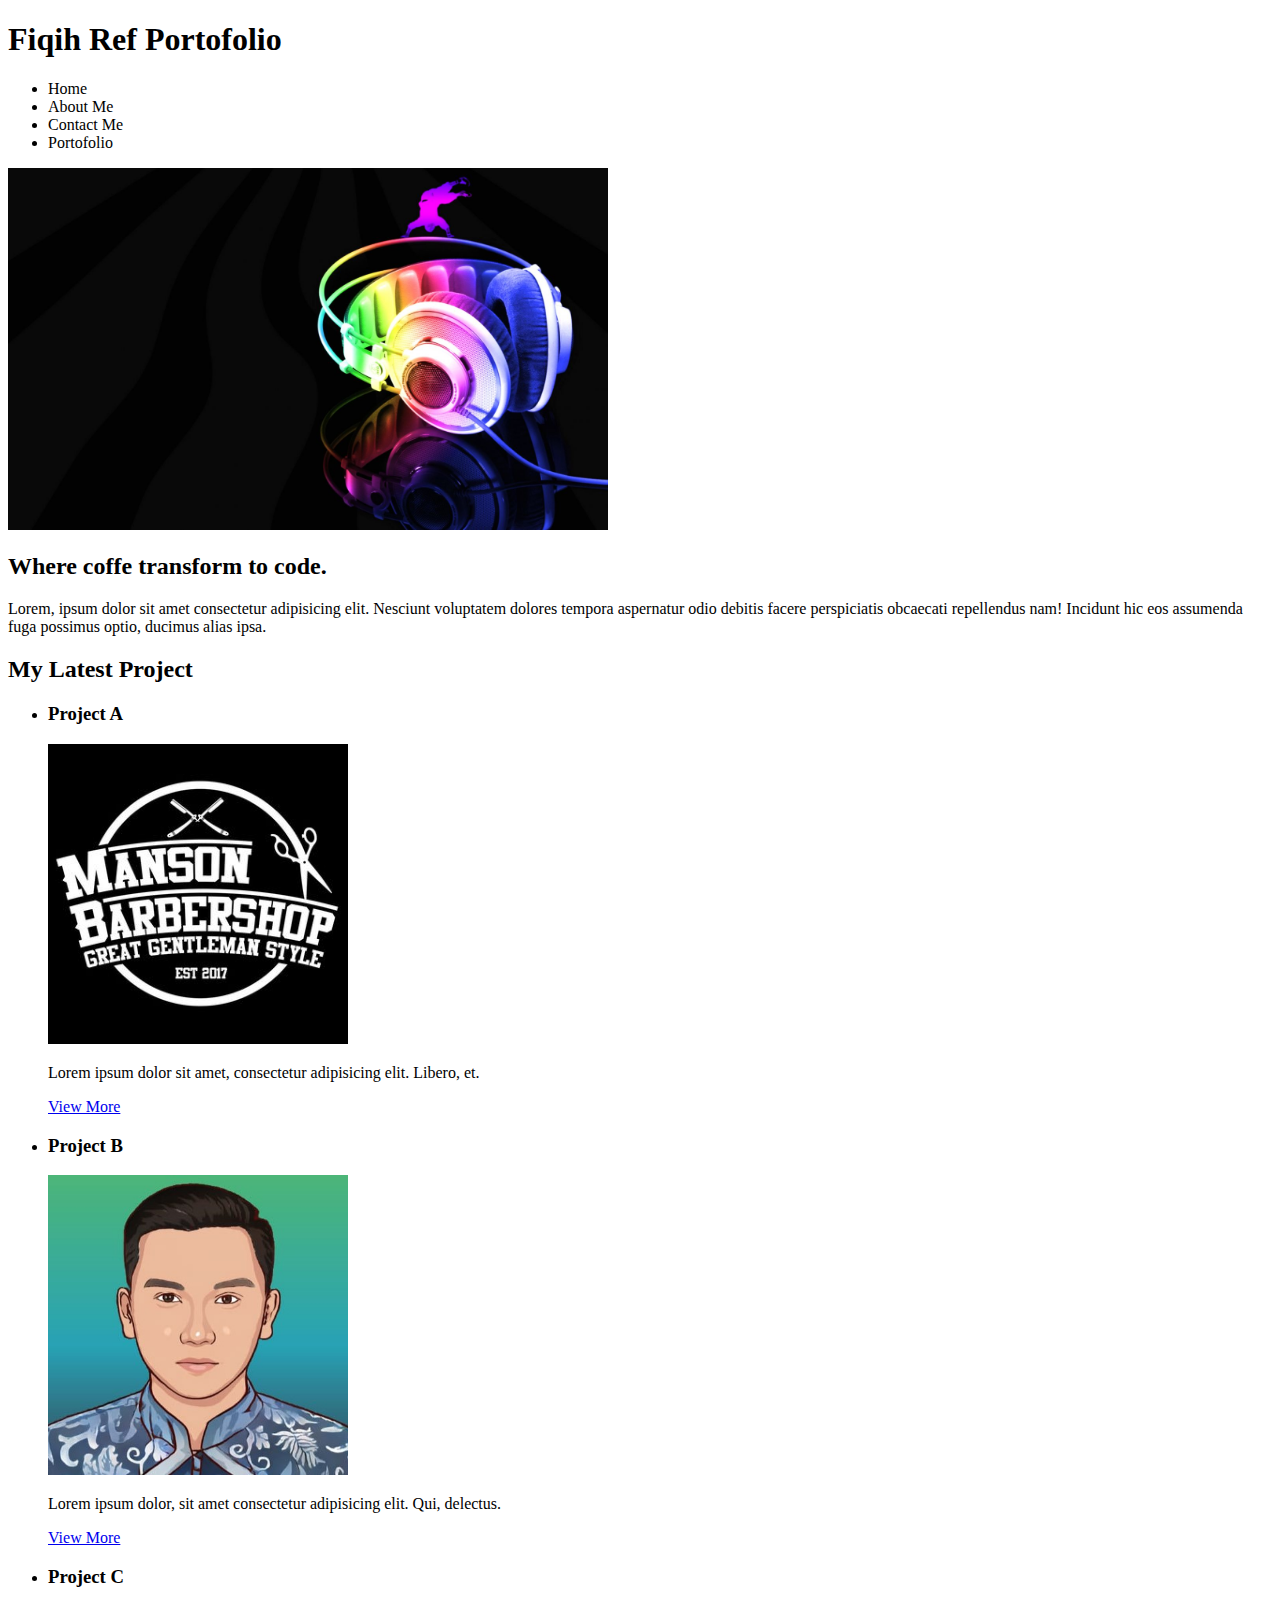
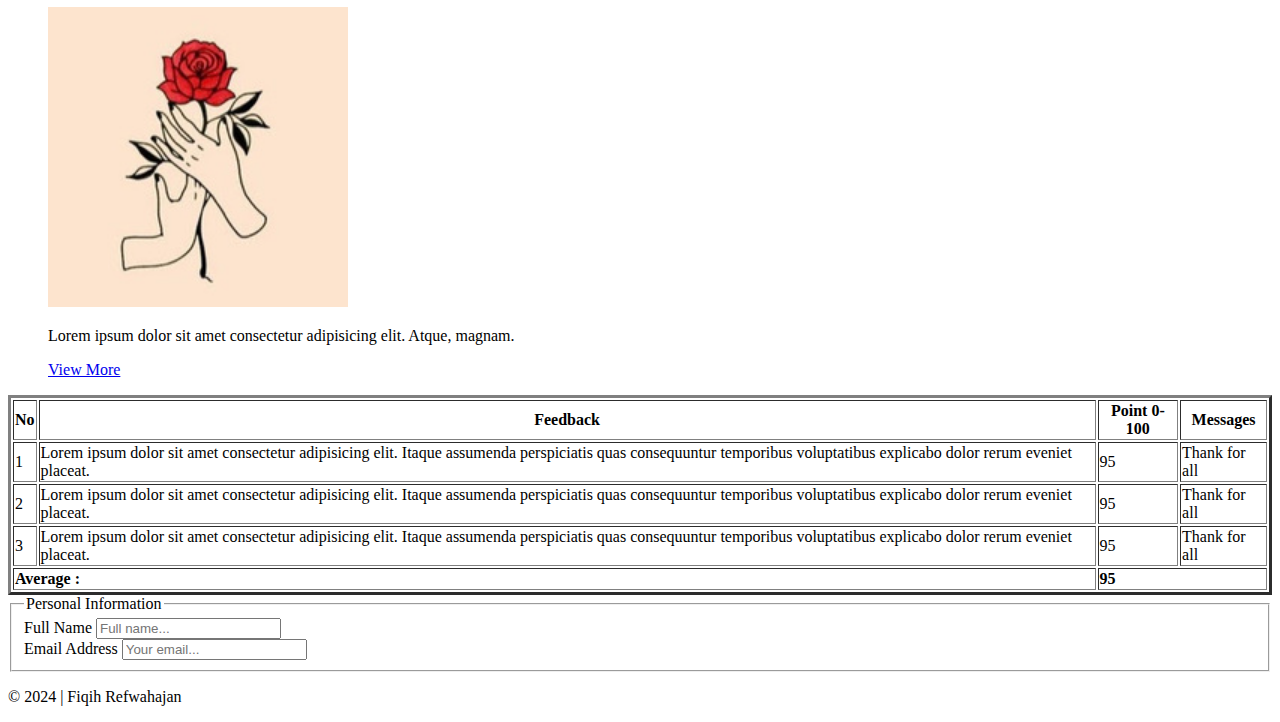
==== landing.html @ 0d5b9f75 "add home page" ====
<!DOCTYPE html>
<html lang="en">
  <head>
    <meta charset="UTF-8" />
    <meta name="viewport" content="width=device-width, initial-scale=1.0" />
    <title>My Portofolio | Fiqih Refwahajan</title>
  </head>
  <body>
    <main>
      <header>
        <h1>Fiqih Ref Portofolio</h1>
        <nav>
          <ul>
            <li>Home</li>
            <li>About Me</li>
            <li>Contact Me</li>
            <li>Portofolio</li>
          </ul>
        </nav>
      </header>
      <section id="jumbotron">
        <img src="/assets/ui-music.jpg" alt="music" width="600" />
        <h2>Where coffe transform to code.</h2>
        <div>
          Lorem, ipsum dolor sit amet consectetur adipisicing elit. Nesciunt
          voluptatem dolores tempora aspernatur odio debitis facere perspiciatis
          obcaecati repellendus nam! Incidunt hic eos assumenda fuga possimus
          optio, ducimus alias ipsa.
        </div>
      </section>
      <section>
        <h2>My Latest Project</h2>
        <ul>
          <li>
            <h3>Project A</h3>
            <img src="/assets/project_a.jpg" alt="project a" width="300" />
            <p>
              Lorem ipsum dolor sit amet, consectetur adipisicing elit. Libero,
              et.
            </p>
            <p><a href="#" target="_blank" rel="noopener">View More</a></p>
          </li>
          <li>
            <h3>Project B</h3>
            <img src="/assets/project_b.jpeg" alt="project b" width="300" />
            <p>
              Lorem ipsum dolor, sit amet consectetur adipisicing elit. Qui,
              delectus.
            </p>
            <p><a href="#" target="_blank" rel="noopener">View More</a></p>
          </li>
          <li>
            <h3>Project C</h3>
            <img src="/assets/project_c.jpg" alt="project c" width="300" />
            <p>
              Lorem ipsum dolor sit amet consectetur adipisicing elit. Atque,
              magnam.
            </p>
            <p><a href="#" target="_blank" rel="noopener">View More</a></p>
          </li>
        </ul>
      </section>
      <section id="feedback">
        <table border="3">
          <thead>
            <tr>
              <th>No</th>
              <th>Feedback</th>
              <th>Point 0-100</th>
              <th>Messages</th>
            </tr>
          </thead>
          <tbody>
            <tr>
              <td>1</td>
              <td>Lorem ipsum dolor sit amet consectetur adipisicing elit. Itaque assumenda perspiciatis quas consequuntur temporibus voluptatibus explicabo dolor rerum eveniet placeat.</td>
              <td>95</td>
              <td>Thank for all</td>
            </tr>
            <tr>
              <td>2</td>
              <td>Lorem ipsum dolor sit amet consectetur adipisicing elit. Itaque assumenda perspiciatis quas consequuntur temporibus voluptatibus explicabo dolor rerum eveniet placeat.</td>
              <td>95</td>
              <td>Thank for all</td>
            </tr>
            <tr>
              <td>3</td>
              <td>Lorem ipsum dolor sit amet consectetur adipisicing elit. Itaque assumenda perspiciatis quas consequuntur temporibus voluptatibus explicabo dolor rerum eveniet placeat.</td>
              <td>95</td>
              <td>Thank for all</td>
            </tr>
          </tbody>
          <tfoot>
            <tr>
              <td colspan="2"><b>Average :</b></td>
              <td colspan="2"><b>95</b></td>
            </tr>
          </tfoot>
        </table>
      </section>
      <section>
        <form action="">
          <fieldset>
            <legend>Personal Information</legend>
            <div>
              <label for="fullname">Full Name</label>
              <input
                type="text"
                name="fullname"
                id="fullname"
                placeholder="Full name..."
              />
            </div>
            <div>
              <label for="email">Email Address</label>
              <input
                type="email"
                name="email"
                id="email"
                placeholder="Your email..."
              />
            </div>
          </fieldset>
        </form>
      </section>
      <footer>
        <p>&copy; 2024 | Fiqih Refwahajan</p>
      </footer>
    </main>
  </body>
</html>
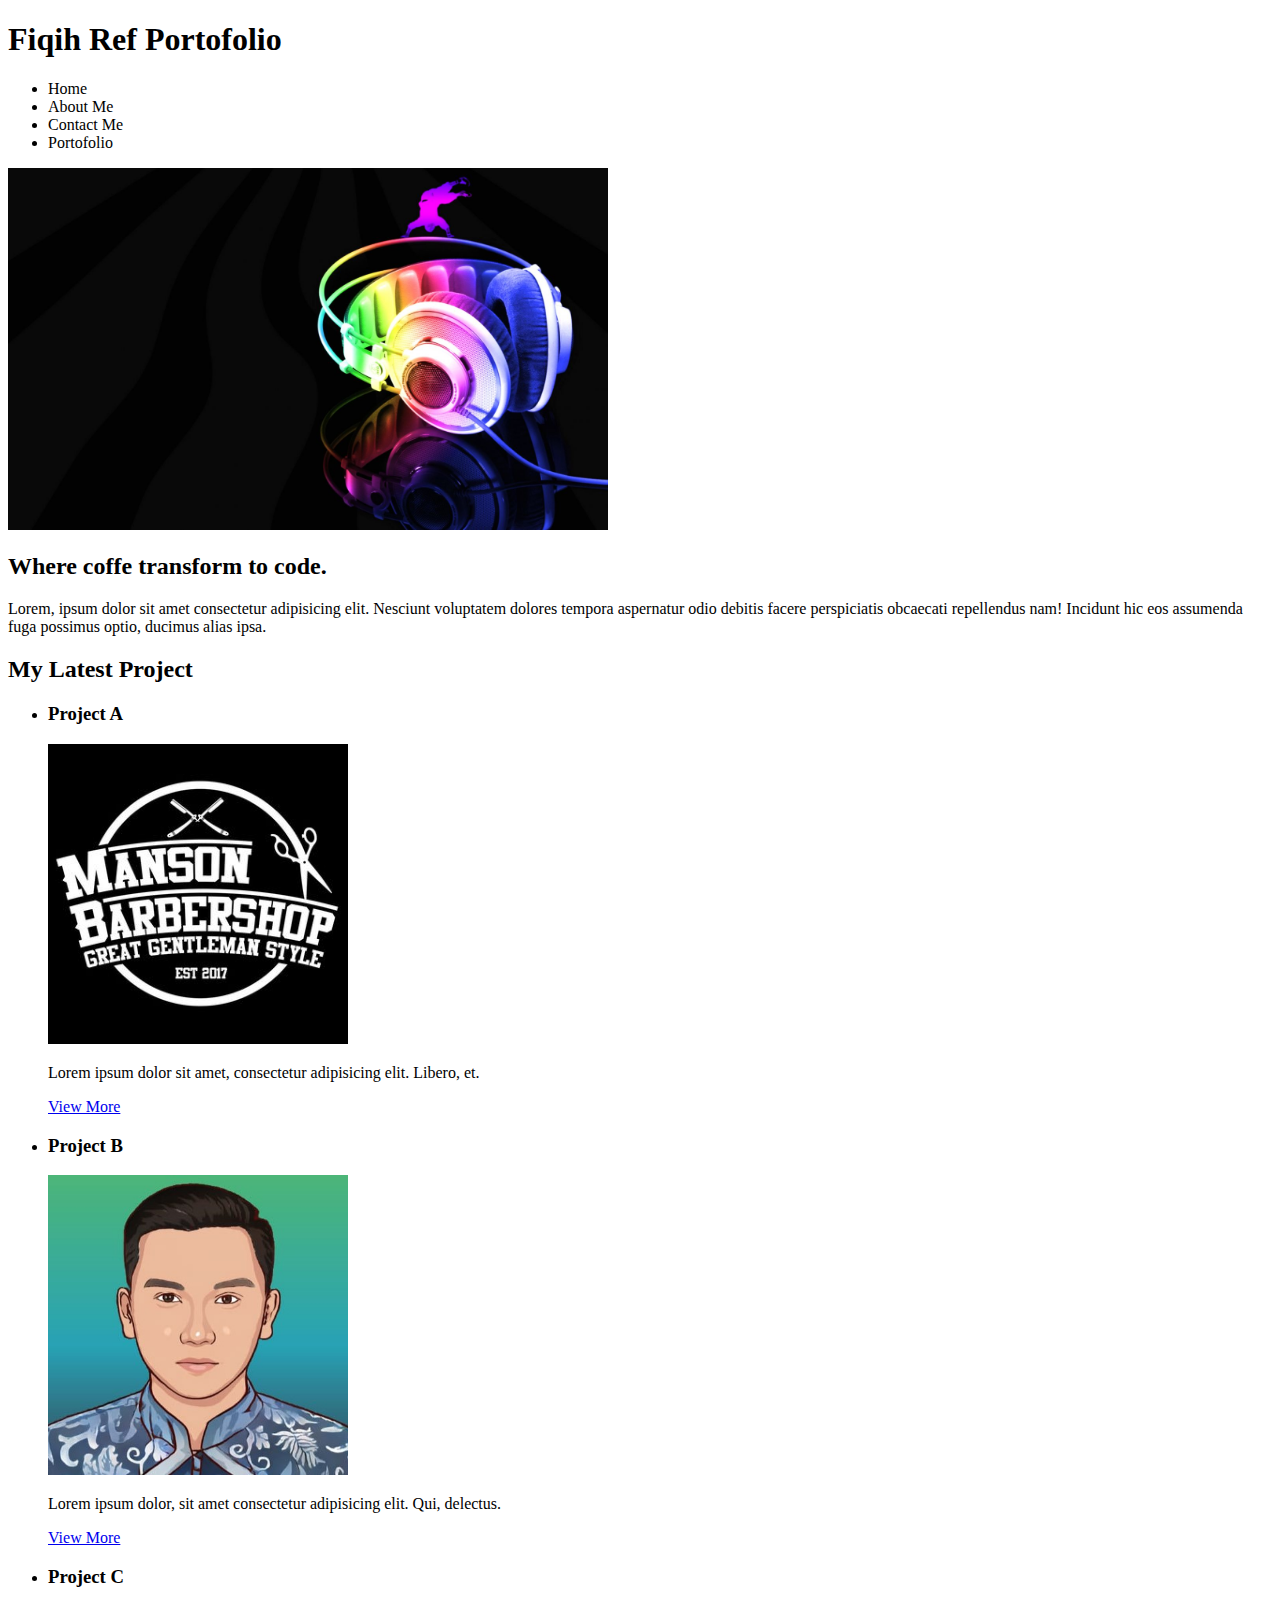
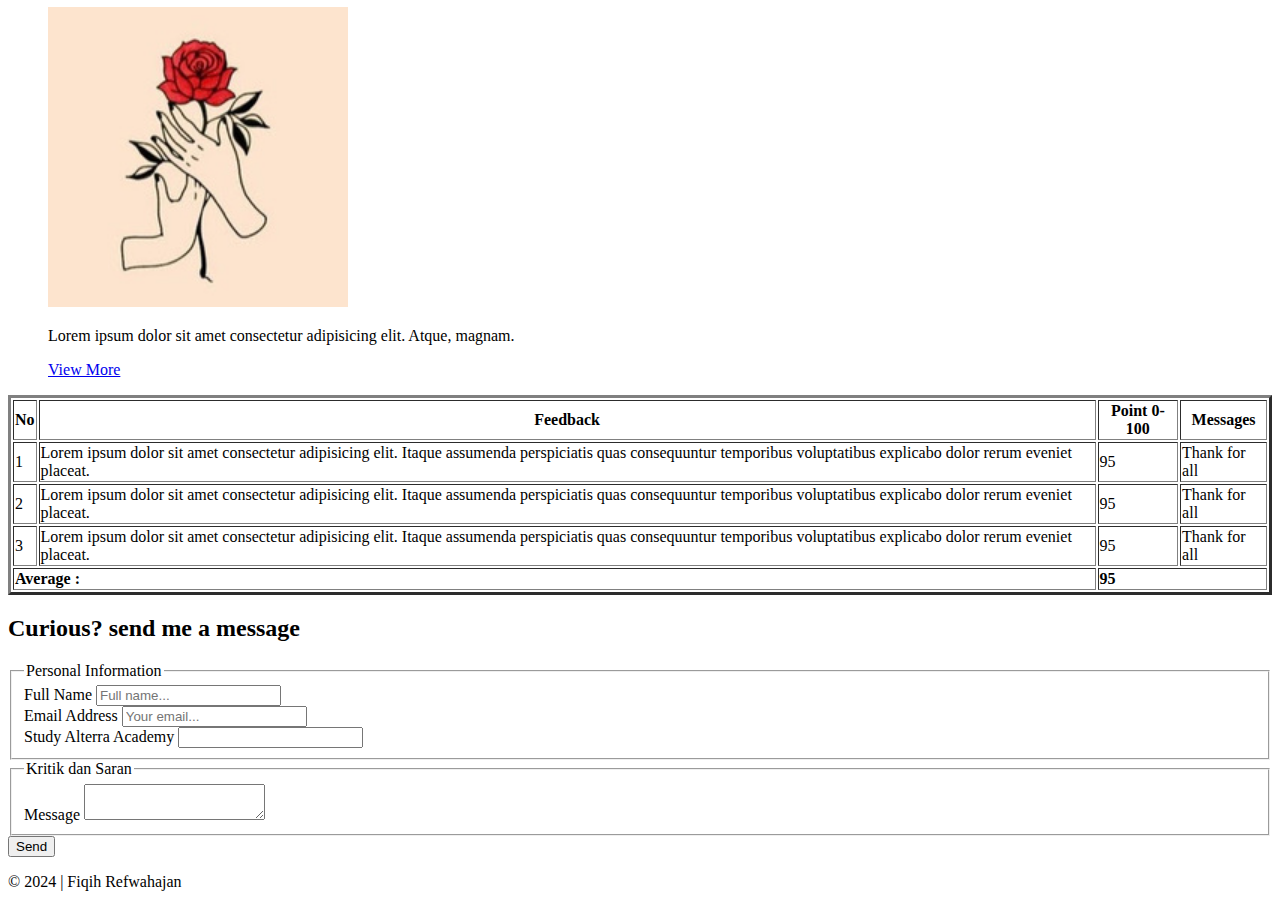
==== commit 35ea34f2: "add field" ====
--- a/landing.html
+++ b/landing.html
@@ -73,19 +73,31 @@
           <tbody>
             <tr>
               <td>1</td>
-              <td>Lorem ipsum dolor sit amet consectetur adipisicing elit. Itaque assumenda perspiciatis quas consequuntur temporibus voluptatibus explicabo dolor rerum eveniet placeat.</td>
+              <td>
+                Lorem ipsum dolor sit amet consectetur adipisicing elit. Itaque
+                assumenda perspiciatis quas consequuntur temporibus voluptatibus
+                explicabo dolor rerum eveniet placeat.
+              </td>
               <td>95</td>
               <td>Thank for all</td>
             </tr>
             <tr>
               <td>2</td>
-              <td>Lorem ipsum dolor sit amet consectetur adipisicing elit. Itaque assumenda perspiciatis quas consequuntur temporibus voluptatibus explicabo dolor rerum eveniet placeat.</td>
+              <td>
+                Lorem ipsum dolor sit amet consectetur adipisicing elit. Itaque
+                assumenda perspiciatis quas consequuntur temporibus voluptatibus
+                explicabo dolor rerum eveniet placeat.
+              </td>
               <td>95</td>
               <td>Thank for all</td>
             </tr>
             <tr>
               <td>3</td>
-              <td>Lorem ipsum dolor sit amet consectetur adipisicing elit. Itaque assumenda perspiciatis quas consequuntur temporibus voluptatibus explicabo dolor rerum eveniet placeat.</td>
+              <td>
+                Lorem ipsum dolor sit amet consectetur adipisicing elit. Itaque
+                assumenda perspiciatis quas consequuntur temporibus voluptatibus
+                explicabo dolor rerum eveniet placeat.
+              </td>
               <td>95</td>
               <td>Thank for all</td>
             </tr>
@@ -98,30 +110,42 @@
           </tfoot>
         </table>
       </section>
-      <section>
-        <form action="">
-          <fieldset>
-            <legend>Personal Information</legend>
-            <div>
-              <label for="fullname">Full Name</label>
-              <input
-                type="text"
-                name="fullname"
-                id="fullname"
-                placeholder="Full name..."
-              />
-            </div>
-            <div>
-              <label for="email">Email Address</label>
-              <input
-                type="email"
-                name="email"
-                id="email"
-                placeholder="Your email..."
-              />
-            </div>
-          </fieldset>
-        </form>
+
+      <section id="contact-me">
+        <h2>Curious? send me a message</h2>
+        <fieldset>
+          <legend>Personal Information</legend>
+          <div>
+            <label for="fullname">Full Name</label>
+            <input
+              type="text"
+              name="fullname"
+              id="fullname"
+              placeholder="Full name..."
+            />
+          </div>
+          <div>
+            <label for="email">Email Address</label>
+            <input
+              type="email"
+              name="email"
+              id="email"
+              placeholder="Your email..."
+            />
+          </div>
+          <div>
+            <label for="input-study">Study Alterra Academy</label>
+            <input type="text" name="input-study" />
+          </div>
+        </fieldset>
+        <fieldset>
+          <legend>Kritik dan Saran</legend>
+          <div>
+            <label for="input-kritik">Message</label>
+            <textarea name="input-kritik" id="input-kritik"></textarea>
+          </div>
+        </fieldset>
+        <input type="submit" value="Send" />
       </section>
       <footer>
         <p>&copy; 2024 | Fiqih Refwahajan</p>
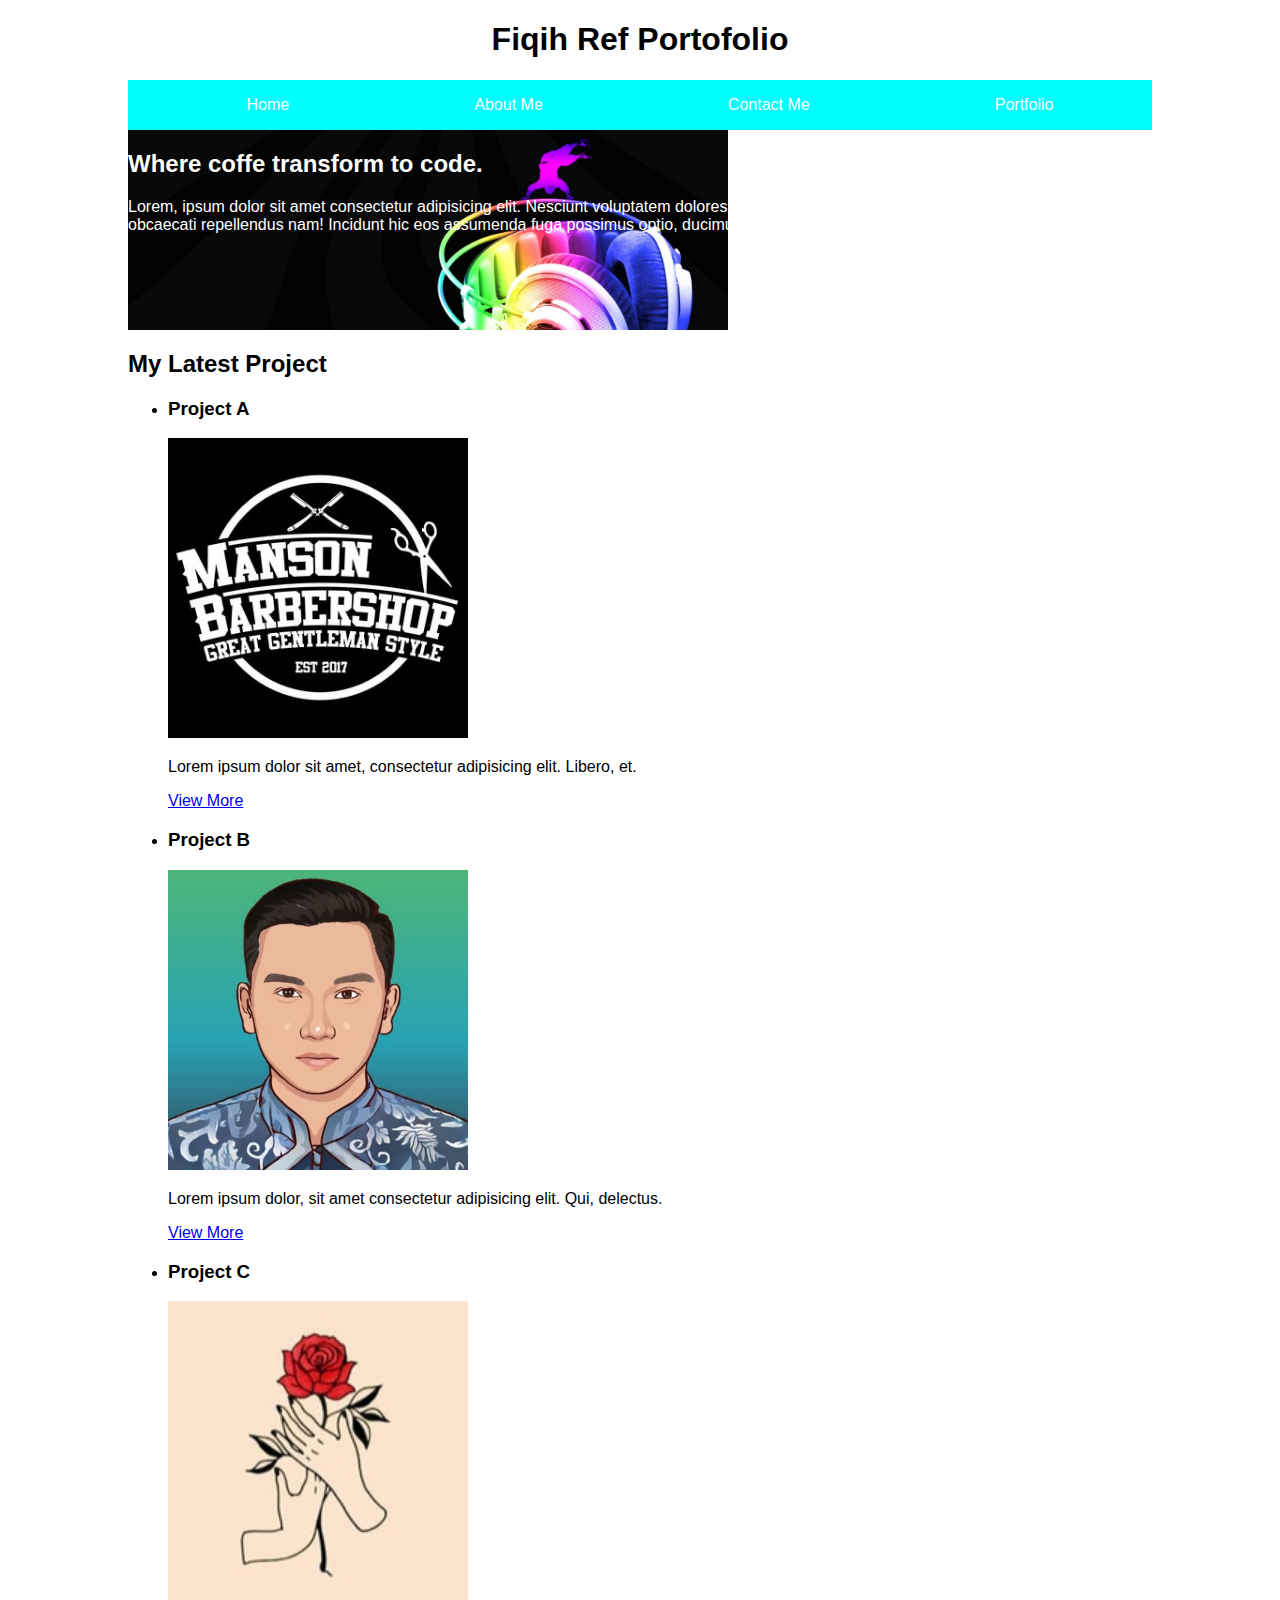
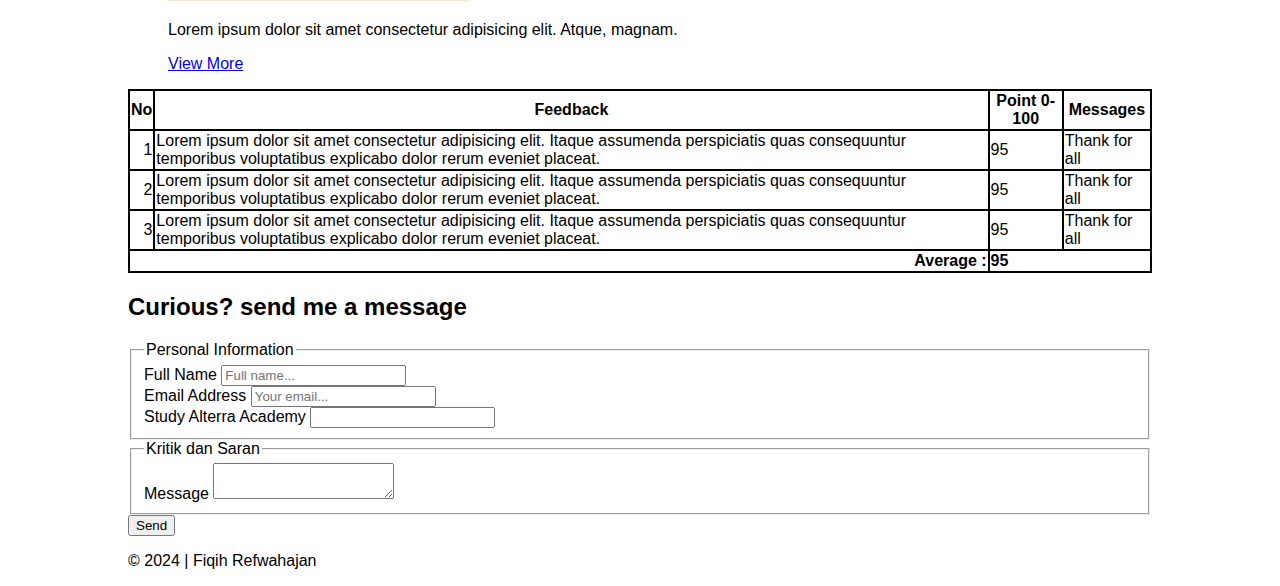
==== commit 03a766e8: "add css file" ====
--- a/landing.html
+++ b/landing.html
@@ -4,152 +4,153 @@
     <meta charset="UTF-8" />
     <meta name="viewport" content="width=device-width, initial-scale=1.0" />
     <title>My Portofolio | Fiqih Refwahajan</title>
+    <link rel="stylesheet" href="/assets/css/style.css" />
   </head>
   <body>
-    <main>
-      <header>
-        <h1>Fiqih Ref Portofolio</h1>
-        <nav>
-          <ul>
-            <li>Home</li>
-            <li>About Me</li>
-            <li>Contact Me</li>
-            <li>Portofolio</li>
-          </ul>
-        </nav>
-      </header>
-      <section id="jumbotron">
-        <img src="/assets/ui-music.jpg" alt="music" width="600" />
-        <h2>Where coffe transform to code.</h2>
+    <h1>Fiqih Ref Portofolio</h1>
+    <header>
+      <nav class="m-center">
+        <ul>
+          <li><a href="#">Home</a></li>
+          <li><a href="#">About Me</a></li>
+          <li><a href="#">Contact Me</a></li>
+          <li><a href="#">Portfolio</a></li>
+        </ul>
+      </nav>
+    </header>
+    <section id="jumbotron">
+      <img src="/assets/ui-music.jpg" alt="music" width="600" />
+      <div id="jumbotext">
+      <h2>Where coffe transform to code.</h2>
+      <div>
+        Lorem, ipsum dolor sit amet consectetur adipisicing elit. Nesciunt
+        voluptatem dolores tempora aspernatur odio debitis facere perspiciatis
+        obcaecati repellendus nam! Incidunt hic eos assumenda fuga possimus
+        optio, ducimus alias ipsa.
+      </div>
+    </div>
+    </section>
+    <section>
+      <h2>My Latest Project</h2>
+      <ul>
+        <li>
+          <h3>Project A</h3>
+          <img src="/assets/project_a.jpg" alt="project a" width="300" />
+          <p>
+            Lorem ipsum dolor sit amet, consectetur adipisicing elit. Libero,
+            et.
+          </p>
+          <p><a href="#" target="_blank" rel="noopener">View More</a></p>
+        </li>
+        <li>
+          <h3>Project B</h3>
+          <img src="/assets/project_b.jpeg" alt="project b" width="300" />
+          <p>
+            Lorem ipsum dolor, sit amet consectetur adipisicing elit. Qui,
+            delectus.
+          </p>
+          <p><a href="#" target="_blank" rel="noopener">View More</a></p>
+        </li>
+        <li>
+          <h3>Project C</h3>
+          <img src="/assets/project_c.jpg" alt="project c" width="300" />
+          <p>
+            Lorem ipsum dolor sit amet consectetur adipisicing elit. Atque,
+            magnam.
+          </p>
+          <p><a href="#" target="_blank" rel="noopener">View More</a></p>
+        </li>
+      </ul>
+    </section>
+    <section id="feedback">
+      <table border="3">
+        <thead>
+          <tr>
+            <th>No</th>
+            <th>Feedback</th>
+            <th>Point 0-100</th>
+            <th>Messages</th>
+          </tr>
+        </thead>
+        <tbody>
+          <tr>
+            <td>1</td>
+            <td>
+              Lorem ipsum dolor sit amet consectetur adipisicing elit. Itaque
+              assumenda perspiciatis quas consequuntur temporibus voluptatibus
+              explicabo dolor rerum eveniet placeat.
+            </td>
+            <td>95</td>
+            <td>Thank for all</td>
+          </tr>
+          <tr>
+            <td>2</td>
+            <td>
+              Lorem ipsum dolor sit amet consectetur adipisicing elit. Itaque
+              assumenda perspiciatis quas consequuntur temporibus voluptatibus
+              explicabo dolor rerum eveniet placeat.
+            </td>
+            <td>95</td>
+            <td>Thank for all</td>
+          </tr>
+          <tr>
+            <td>3</td>
+            <td>
+              Lorem ipsum dolor sit amet consectetur adipisicing elit. Itaque
+              assumenda perspiciatis quas consequuntur temporibus voluptatibus
+              explicabo dolor rerum eveniet placeat.
+            </td>
+            <td>95</td>
+            <td>Thank for all</td>
+          </tr>
+        </tbody>
+        <tfoot>
+          <tr>
+            <td colspan="2"><b>Average :</b></td>
+            <td colspan="2"><b>95</b></td>
+          </tr>
+        </tfoot>
+      </table>
+    </section>
+
+    <section id="contact-me">
+      <h2>Curious? send me a message</h2>
+      <fieldset>
+        <legend>Personal Information</legend>
         <div>
-          Lorem, ipsum dolor sit amet consectetur adipisicing elit. Nesciunt
-          voluptatem dolores tempora aspernatur odio debitis facere perspiciatis
-          obcaecati repellendus nam! Incidunt hic eos assumenda fuga possimus
-          optio, ducimus alias ipsa.
+          <label for="fullname">Full Name</label>
+          <input
+            type="text"
+            name="fullname"
+            id="fullname"
+            placeholder="Full name..."
+          />
         </div>
-      </section>
-      <section>
-        <h2>My Latest Project</h2>
-        <ul>
-          <li>
-            <h3>Project A</h3>
-            <img src="/assets/project_a.jpg" alt="project a" width="300" />
-            <p>
-              Lorem ipsum dolor sit amet, consectetur adipisicing elit. Libero,
-              et.
-            </p>
-            <p><a href="#" target="_blank" rel="noopener">View More</a></p>
-          </li>
-          <li>
-            <h3>Project B</h3>
-            <img src="/assets/project_b.jpeg" alt="project b" width="300" />
-            <p>
-              Lorem ipsum dolor, sit amet consectetur adipisicing elit. Qui,
-              delectus.
-            </p>
-            <p><a href="#" target="_blank" rel="noopener">View More</a></p>
-          </li>
-          <li>
-            <h3>Project C</h3>
-            <img src="/assets/project_c.jpg" alt="project c" width="300" />
-            <p>
-              Lorem ipsum dolor sit amet consectetur adipisicing elit. Atque,
-              magnam.
-            </p>
-            <p><a href="#" target="_blank" rel="noopener">View More</a></p>
-          </li>
-        </ul>
-      </section>
-      <section id="feedback">
-        <table border="3">
-          <thead>
-            <tr>
-              <th>No</th>
-              <th>Feedback</th>
-              <th>Point 0-100</th>
-              <th>Messages</th>
-            </tr>
-          </thead>
-          <tbody>
-            <tr>
-              <td>1</td>
-              <td>
-                Lorem ipsum dolor sit amet consectetur adipisicing elit. Itaque
-                assumenda perspiciatis quas consequuntur temporibus voluptatibus
-                explicabo dolor rerum eveniet placeat.
-              </td>
-              <td>95</td>
-              <td>Thank for all</td>
-            </tr>
-            <tr>
-              <td>2</td>
-              <td>
-                Lorem ipsum dolor sit amet consectetur adipisicing elit. Itaque
-                assumenda perspiciatis quas consequuntur temporibus voluptatibus
-                explicabo dolor rerum eveniet placeat.
-              </td>
-              <td>95</td>
-              <td>Thank for all</td>
-            </tr>
-            <tr>
-              <td>3</td>
-              <td>
-                Lorem ipsum dolor sit amet consectetur adipisicing elit. Itaque
-                assumenda perspiciatis quas consequuntur temporibus voluptatibus
-                explicabo dolor rerum eveniet placeat.
-              </td>
-              <td>95</td>
-              <td>Thank for all</td>
-            </tr>
-          </tbody>
-          <tfoot>
-            <tr>
-              <td colspan="2"><b>Average :</b></td>
-              <td colspan="2"><b>95</b></td>
-            </tr>
-          </tfoot>
-        </table>
-      </section>
-
-      <section id="contact-me">
-        <h2>Curious? send me a message</h2>
-        <fieldset>
-          <legend>Personal Information</legend>
-          <div>
-            <label for="fullname">Full Name</label>
-            <input
-              type="text"
-              name="fullname"
-              id="fullname"
-              placeholder="Full name..."
-            />
-          </div>
-          <div>
-            <label for="email">Email Address</label>
-            <input
-              type="email"
-              name="email"
-              id="email"
-              placeholder="Your email..."
-            />
-          </div>
-          <div>
-            <label for="input-study">Study Alterra Academy</label>
-            <input type="text" name="input-study" />
-          </div>
-        </fieldset>
-        <fieldset>
-          <legend>Kritik dan Saran</legend>
-          <div>
-            <label for="input-kritik">Message</label>
-            <textarea name="input-kritik" id="input-kritik"></textarea>
-          </div>
-        </fieldset>
-        <input type="submit" value="Send" />
-      </section>
-      <footer>
-        <p>&copy; 2024 | Fiqih Refwahajan</p>
-      </footer>
-    </main>
+        <div>
+          <label for="email">Email Address</label>
+          <input
+            type="email"
+            name="email"
+            id="email"
+            placeholder="Your email..."
+          />
+        </div>
+        <div>
+          <label for="input-study">Study Alterra Academy</label>
+          <input type="text" name="input-study" />
+        </div>
+      </fieldset>
+      <fieldset>
+        <legend>Kritik dan Saran</legend>
+        <div>
+          <label for="input-kritik">Message</label>
+          <textarea name="input-kritik" id="input-kritik"></textarea>
+        </div>
+      </fieldset>
+      <input type="submit" value="Send" />
+    </section>
+    <footer>
+      <p>&copy; 2024 | Fiqih Refwahajan</p>
+    </footer>
   </body>
 </html>
--- a/assets/css/style.css
+++ b/assets/css/style.css
@@ -0,0 +1,92 @@
+<style>
+/* @import url('https://fonts.googleapis.com/css2?family=Inter:wght@100..900&display=swap'); */
+</style>
+
+.m-center {
+}
+
+h1 {
+  text-align: center;
+}
+
+body {
+  max-width: 80%;
+  margin: auto;
+  font-family: 'Inter', sans-serif;
+}
+
+header {
+  background-color: aqua;
+  color: #fff;
+  padding: 1em;
+  text-align: center;
+}
+
+header nav {
+  max-width: 100%;
+}
+
+header nav ul {
+  list-style: none;
+  margin: 0;
+  padding: 0;
+  display: flex;
+  justify-content: space-around;
+}
+
+header nav li {
+  /* margin-left: 20px; */
+}
+
+header nav li a {
+  text-decoration: none;
+  margin-left: 20px;
+  color: white;
+}
+
+nav ul li a:hover {
+  color: blue; /* Ubah warna teks saat dihover */
+  text-decoration: underline; /* Tambah garis bawah saat dihover */
+  transition: all 0.5s ease;
+}
+
+/* header nav li a:hover{
+  color: aquamarine;
+  text-decoration: underline;
+  transition: all 0.5s ease;
+} */
+
+main {
+  max-width: 100%;
+}
+
+#jumbotron {
+  position: relative;
+  height: 200px;
+  overflow: hidden;
+}
+
+#jumbotron img {
+  max-width: 100%;
+  position: absolute;
+  overflow: hidden;
+}
+
+#jumbotext {
+  z-index: 100;
+  position: absolute;
+  z-index: 100;
+  color: white;
+}
+
+table,
+tr,
+td,
+th {
+  border: solid 2px black;
+  border-collapse: collapse;
+}
+
+td:nth-child(1) {
+  text-align: right;
+}
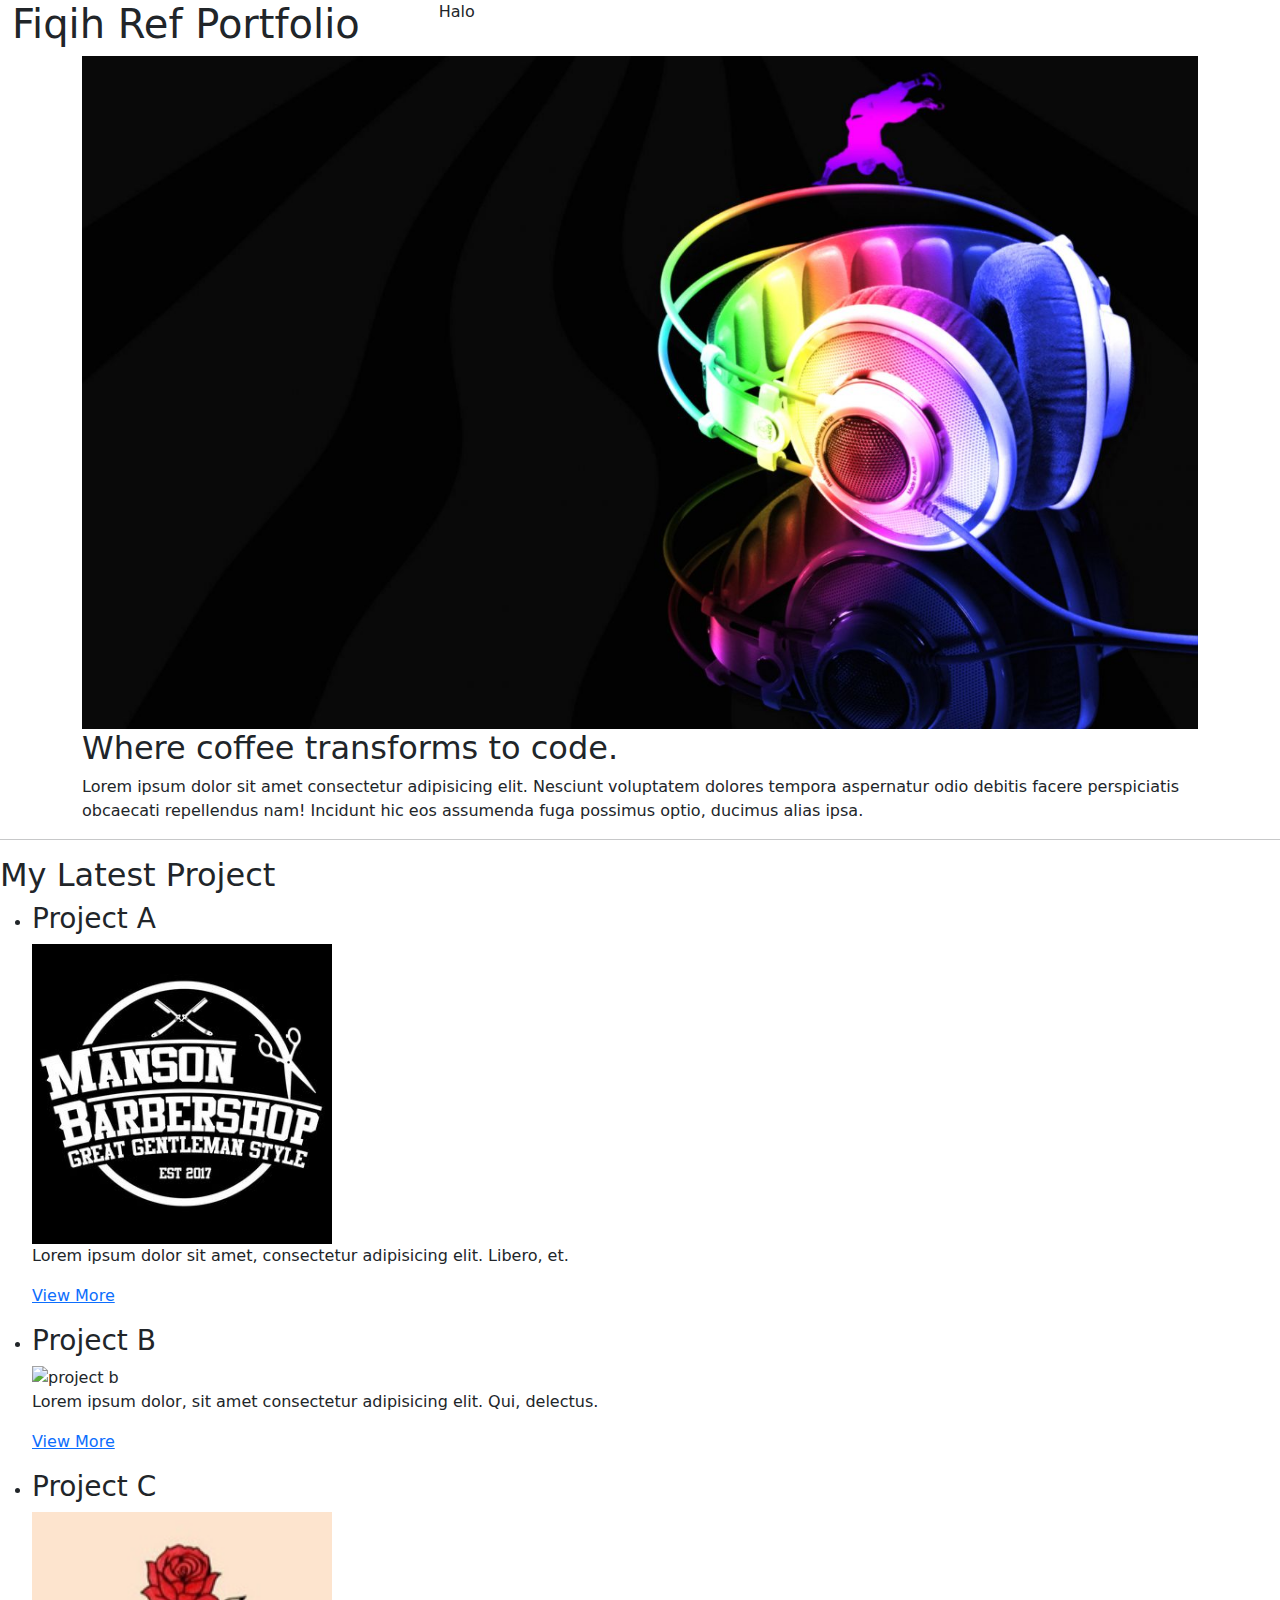
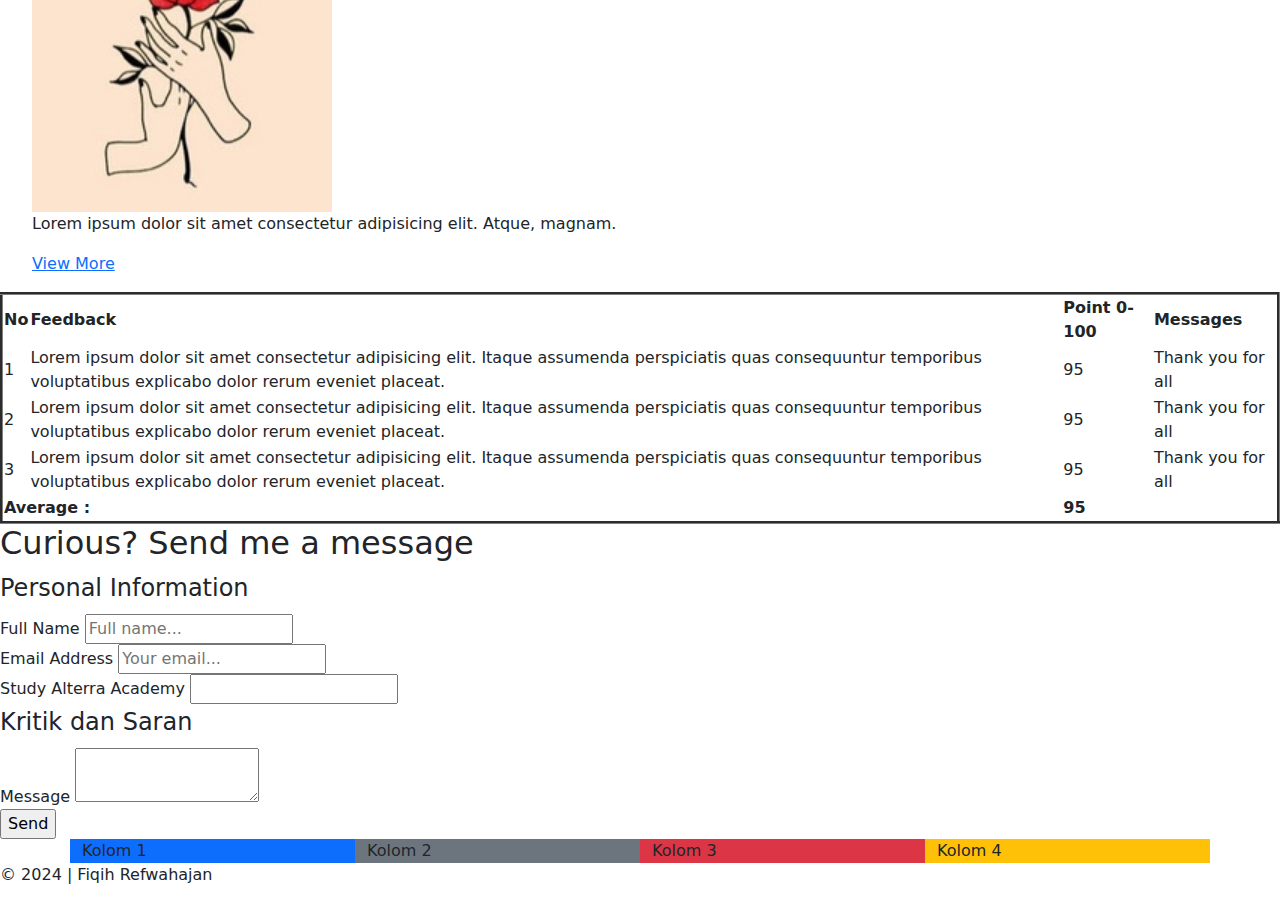
==== commit 3568541f: "add bootstrap for styling" ====
--- a/landing.html
+++ b/landing.html
@@ -3,34 +3,39 @@
   <head>
     <meta charset="UTF-8" />
     <meta name="viewport" content="width=device-width, initial-scale=1.0" />
-    <title>My Portofolio | Fiqih Refwahajan</title>
-    <link rel="stylesheet" href="/assets/css/style.css" />
+    <title>My Portfolio | Fiqih Refwahajan</title>
+    <!-- <link rel="stylesheet" href="/assets/css/style.css" /> -->
+    <link rel="stylesheet" href="/assets/css/bootstrap.min.css" />
   </head>
-  <body>
-    <h1>Fiqih Ref Portofolio</h1>
+  <body class="m-center">
     <header>
-      <nav class="m-center">
-        <ul>
-          <li><a href="#">Home</a></li>
-          <li><a href="#">About Me</a></li>
-          <li><a href="#">Contact Me</a></li>
-          <li><a href="#">Portfolio</a></li>
-        </ul>
-      </nav>
+      <div class="container-fluid">
+        <div class="row">
+          <div class="col-md-4">
+            <h1>Fiqih Ref Portfolio</h1>
+          </div>
+          <div class="col-md-8">
+            <p>Halo</p>
+          </div>
+        </div>
+      </div>
     </header>
-    <section id="jumbotron">
-      <img src="/assets/ui-music.jpg" alt="music" width="600" />
-      <div id="jumbotext">
-      <h2>Where coffe transform to code.</h2>
-      <div>
-        Lorem, ipsum dolor sit amet consectetur adipisicing elit. Nesciunt
-        voluptatem dolores tempora aspernatur odio debitis facere perspiciatis
-        obcaecati repellendus nam! Incidunt hic eos assumenda fuga possimus
-        optio, ducimus alias ipsa.
+    <section id="jumbotron" class="container">
+      <div class="row">
+        <img src="/assets/ui-music.jpg" alt="music" width="600" />
+        <div id="jumbotext">
+          <h2>Where coffee transforms to code.</h2>
+          <div>
+            Lorem ipsum dolor sit amet consectetur adipisicing elit. Nesciunt
+            voluptatem dolores tempora aspernatur odio debitis facere
+            perspiciatis obcaecati repellendus nam! Incidunt hic eos assumenda
+            fuga possimus optio, ducimus alias ipsa.
+          </div>
+        </div>
       </div>
-    </div>
     </section>
-    <section>
+    <hr />
+    <section id="project">
       <h2>My Latest Project</h2>
       <ul>
         <li>
@@ -81,7 +86,7 @@
               explicabo dolor rerum eveniet placeat.
             </td>
             <td>95</td>
-            <td>Thank for all</td>
+            <td>Thank you for all</td>
           </tr>
           <tr>
             <td>2</td>
@@ -91,7 +96,7 @@
               explicabo dolor rerum eveniet placeat.
             </td>
             <td>95</td>
-            <td>Thank for all</td>
+            <td>Thank you for all</td>
           </tr>
           <tr>
             <td>3</td>
@@ -101,7 +106,7 @@
               explicabo dolor rerum eveniet placeat.
             </td>
             <td>95</td>
-            <td>Thank for all</td>
+            <td>Thank you for all</td>
           </tr>
         </tbody>
         <tfoot>
@@ -112,9 +117,8 @@
         </tfoot>
       </table>
     </section>
-
     <section id="contact-me">
-      <h2>Curious? send me a message</h2>
+      <h2>Curious? Send me a message</h2>
       <fieldset>
         <legend>Personal Information</legend>
         <div>
@@ -137,7 +141,7 @@
         </div>
         <div>
           <label for="input-study">Study Alterra Academy</label>
-          <input type="text" name="input-study" />
+          <input type="text" name="input-study" id="input-study" />
         </div>
       </fieldset>
       <fieldset>
@@ -149,8 +153,18 @@
       </fieldset>
       <input type="submit" value="Send" />
     </section>
+    <div class="container">
+      <div class="row">
+          <div class="col-6 col-sm-6 col-md-4 col-lg-3 bg-primary">Kolom 1</div>
+          <div class="col-6 col-sm-6 col-md-4 col-lg-3 bg-secondary">Kolom 2</div>
+          <div class="col-sm-6 col-md-4 col-lg-3 bg-danger">Kolom 3</div>
+          <div class="col-sm-6 col-md-4 col-lg-3 bg-warning">Kolom 4</div>
+      </div>
+  </div>
+  
     <footer>
       <p>&copy; 2024 | Fiqih Refwahajan</p>
     </footer>
+    <script src="assets/js/bootstrap.min.js"></script>
   </body>
 </html>
